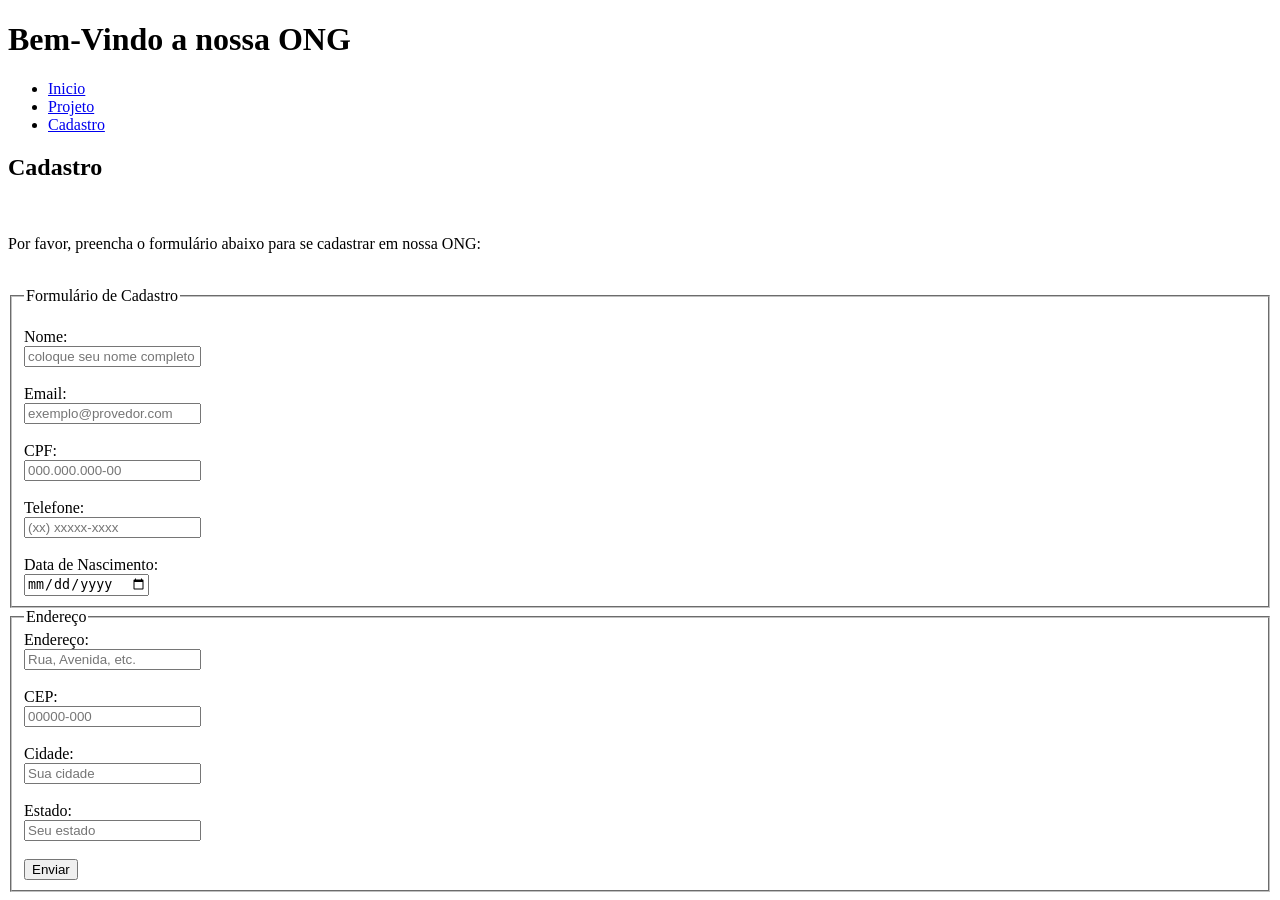
==== cadastro.html @ bfdf007a "Entrega experiencia pratica I" ====
<!DOCTYPE html>
<html lang="pt-br">

<head>
    <meta charset="UTF-8">
    <meta name="viewport" content="width=device-width, initial-scale=1.0">
    <title>Inicio</title>
    <link rel="stylesheet" href="css/styles.css">
</head>

<body>

    <header class="header">
        <h1>Bem-Vindo a nossa ONG</h1>
        <nav class="menu-horizontal">
            <ul class="menu-lista">
                <li><a class="menu-link" href="index.html">Inicio</a></li>
                <li><a class="menu-link" href="projeto.html">Projeto</a></li>
                <li><a class="menu-link" href="cadastro.html">Cadastro</a></li>
            </ul>
        </nav>
    </header>

    <main>
        <div class="produto-card">
            <h2>Cadastro</h2><br>
            <p>Por favor, preencha o formulário abaixo para se cadastrar em nossa ONG:</p><br>

            <form action="#" method="post" class="formulario">
                <fieldset>
                    <legend>Formulário de Cadastro</legend><br>
                    <label for="nome">Nome:</label><br>
                    <input type="text" class="campo" id="nome" name="nome" placeholder="coloque seu nome completo"
                        required><br><br>

                    <label for="email">Email:</label><br>
                    <input type="email" id="email" class="campo" name="email" placeholder="exemplo@provedor.com"
                        required><br><br>

                    <label for="cpf">CPF:</label><br>
                    <input type="text" id="cpf" name="cpf" class="campo" pattern="[0-9]{3}\.[0-9]{3}\.[0-9]{3}-[0-9]{2}"
                        placeholder="000.000.000-00" title="Formato: 000.000.000-00"><br><br>

                    <label for="telefone">Telefone:</label><br>
                    <input type="tel" class="campo" id="telefone" name="telefone"
                        pattern="\([0-9]{2}\) [0-9]{5}-[0-9]{4}" placeholder="(xx) xxxxx-xxxx"
                        title="Formato: (00) 00000-0000"><br><br>

                    <label for="nascimento">Data de Nascimento:</label><br>
                    <input type="date" id="nascimento" class="campo" name="nascimento">
                </fieldset>
                <fieldset>
                    <legend>Endereço</legend>

                    <label for="endereco">Endereço:</label><br>
                    <input type="text" id="endereco" name="endereco" placeholder="Rua, Avenida, etc." required
                        class="campo"><br><br>

                    <label for="cep">CEP:</label><br>
                    <input type="text" id="cep" name="cep" pattern="[0-9]{5}-[0-9]{3}" placeholder="00000-000"
                        title="Formato: 00000-000" class="campo"><br><br>

                    <label for="cidade">Cidade:</label><br>
                    <input type="text" id="cidade" name="cidade" placeholder="Sua cidade" required
                        class="campo"><br><br>

                    <label for="estado">Estado:</label> <br>
                    <input type="text" id="estado" name="estado" placeholder="Seu estado" required
                        class="campo"><br><br>

                    <input type="submit" value="Enviar" class="botao">
                </fieldset>
            </form>
        </div>
    </main>
</body>

</html>
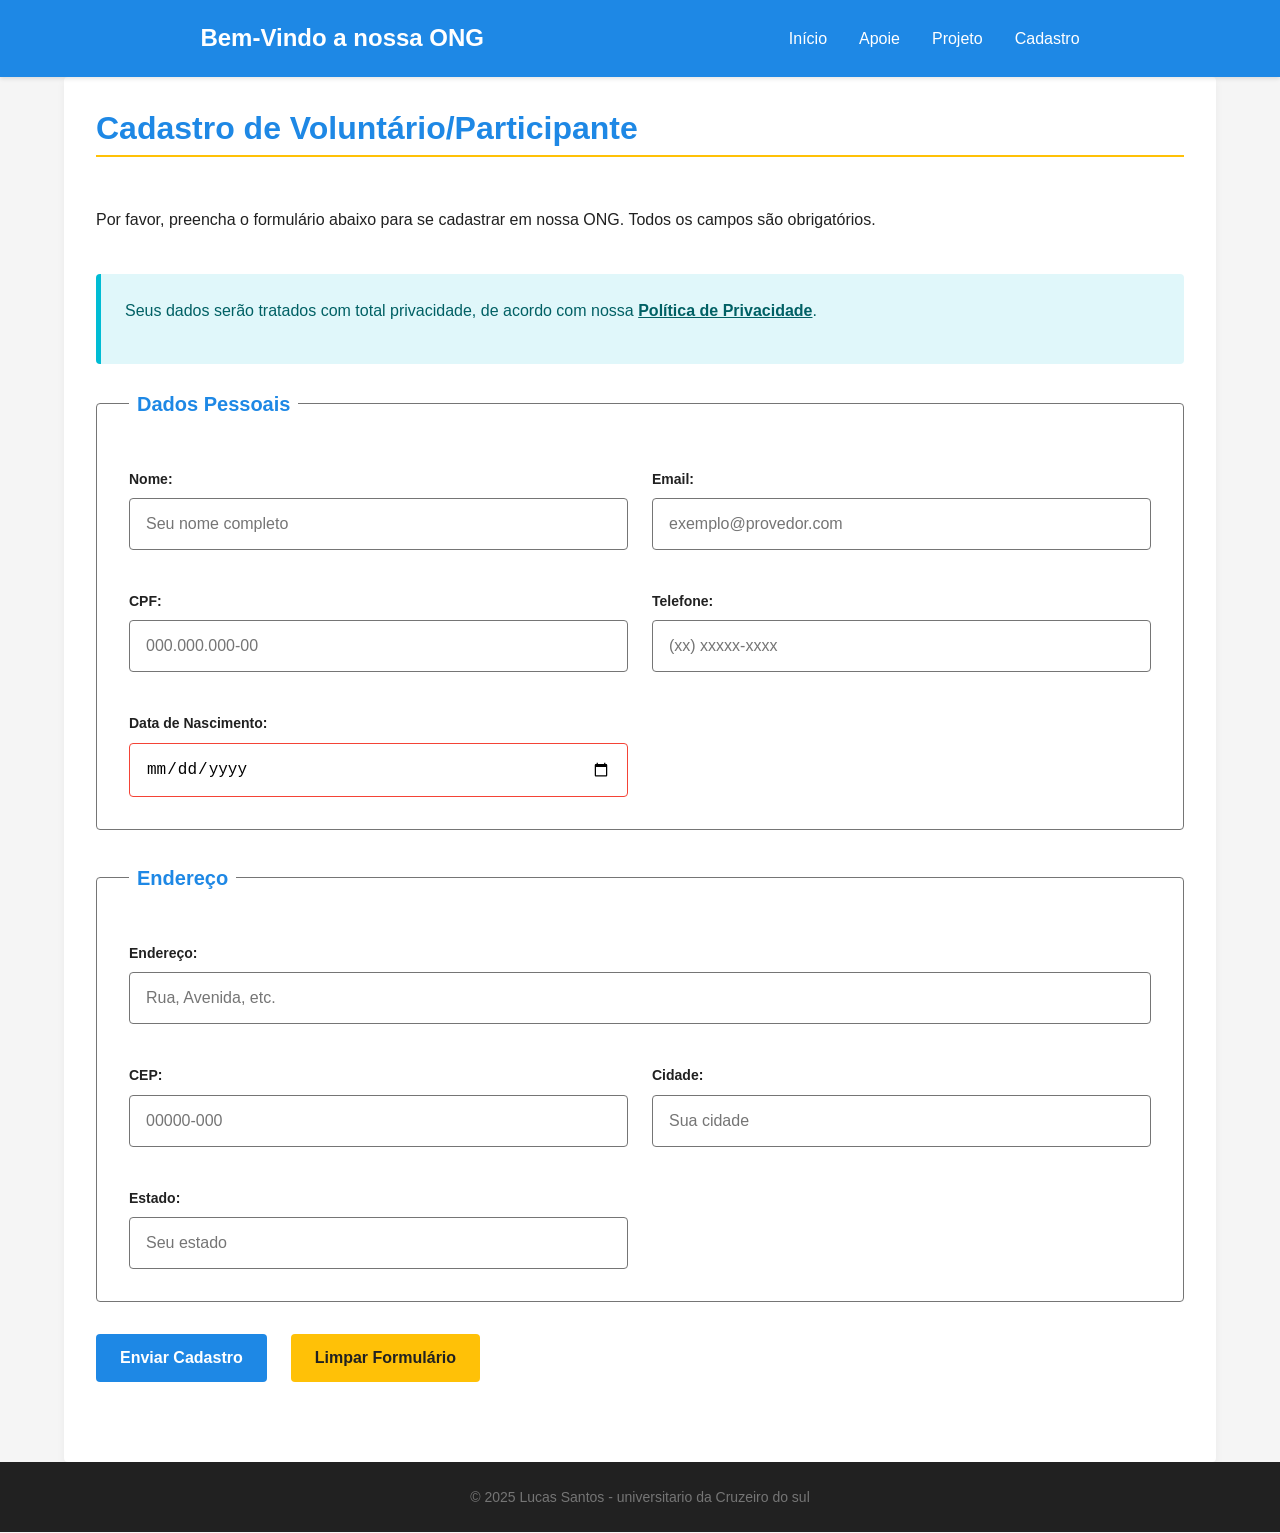
==== commit 2546a84b: "Submissão da Experiência Prática II" ====
--- a/cadastro.html
+++ b/cadastro.html
@@ -4,75 +4,125 @@
 <head>
     <meta charset="UTF-8">
     <meta name="viewport" content="width=device-width, initial-scale=1.0">
-    <title>Inicio</title>
+    <title>Cadastro</title>
     <link rel="stylesheet" href="css/styles.css">
+    <link rel="stylesheet" href="https://cdnjs.cloudflare.com/ajax/libs/font-awesome/6.0.0-beta3/css/all.min.css">
 </head>
 
 <body>
 
     <header class="header">
-        <h1>Bem-Vindo a nossa ONG</h1>
-        <nav class="menu-horizontal">
-            <ul class="menu-lista">
-                <li><a class="menu-link" href="index.html">Inicio</a></li>
-                <li><a class="menu-link" href="projeto.html">Projeto</a></li>
-                <li><a class="menu-link" href="cadastro.html">Cadastro</a></li>
-            </ul>
-        </nav>
+        <div class="container header-content">
+            <h1>Bem-Vindo a nossa ONG</h1>
+            
+            <input type="checkbox" id="menu-toggle" aria-controls="menu-horizontal-nav" aria-expanded="false" class="sr-only">
+            <label for="menu-toggle" class="hamburger-icon" aria-label="Abrir menu de navegação">
+                <i class="fas fa-bars"></i>
+            </label>
+
+            <nav class="menu-horizontal" id="menu-horizontal-nav">
+                <ul class="menu-lista">
+                    <li><a class="menu-link" href="index.html">Início</a></li>
+                    <li class="has-submenu">
+                        <a class="menu-link" href="#">Apoie</a>
+                        <ul class="submenu-lista">
+                            <li><a href="donate.html" class="menu-link">Doação</a></li>
+                            <li><a href="voluntario.html" class="menu-link">Voluntariado</a></li>
+                        </ul>
+                    </li>
+                    <li><a class="menu-link" href="projeto.html">Projeto</a></li>
+                    <li><a class="menu-link" href="cadastro.html">Cadastro</a></li>
+                </ul>
+            </nav>
+        </div>
     </header>
 
-    <main>
+    <main class="container">
         <div class="produto-card">
-            <h2>Cadastro</h2><br>
-            <p>Por favor, preencha o formulário abaixo para se cadastrar em nossa ONG:</p><br>
+            <h2>Cadastro de Voluntário/Participante</h2><br>
+            <p>Por favor, preencha o formulário abaixo para se cadastrar em nossa ONG. Todos os campos são obrigatórios.</p><br>
+            
+            <div class="alert alert-info mb-lg">
+                <p>Seus dados serão tratados com total privacidade, de acordo com nossa <a href="politicaprivacidade.html" class="alert-link">Política de Privacidade</a>.</p>
+            </div>
 
-            <form action="#" method="post" class="formulario">
-                <fieldset>
-                    <legend>Formulário de Cadastro</legend><br>
-                    <label for="nome">Nome:</label><br>
-                    <input type="text" class="campo" id="nome" name="nome" placeholder="coloque seu nome completo"
-                        required><br><br>
+            <form action="#" method="post" class="formulario" novalidate>
+                <fieldset class="grid-12-col">
+                    <legend>Dados Pessoais</legend>
+                    
+                    <div class="col-span-12 col-span-md-6 col-span-lg-4">
+                        <label for="nome">Nome:</label>
+                        <input type="text" class="campo" id="nome" name="nome" placeholder="Seu nome completo" required minlength="3">
+                    </div>
 
-                    <label for="email">Email:</label><br>
-                    <input type="email" id="email" class="campo" name="email" placeholder="exemplo@provedor.com"
-                        required><br><br>
+                    <div class="col-span-12 col-span-md-6 col-span-lg-4">
+                        <label for="email">Email:</label>
+                        <input type="email" id="email" class="campo" name="email" placeholder="exemplo@provedor.com" required>
+                    </div>
 
-                    <label for="cpf">CPF:</label><br>
-                    <input type="text" id="cpf" name="cpf" class="campo" pattern="[0-9]{3}\.[0-9]{3}\.[0-9]{3}-[0-9]{2}"
-                        placeholder="000.000.000-00" title="Formato: 000.000.000-00"><br><br>
+                    <div class="col-span-12 col-span-md-6 col-span-lg-4">
+                        <label for="cpf">CPF:</label>
+                        <input type="text" id="cpf" name="cpf" class="campo" pattern="\d{3}\.\d{3}\.\d{3}-\d{2}"
+                            placeholder="000.000.000-00" title="Formato: 000.000.000-00" required>
+                    </div>
 
-                    <label for="telefone">Telefone:</label><br>
-                    <input type="tel" class="campo" id="telefone" name="telefone"
-                        pattern="\([0-9]{2}\) [0-9]{5}-[0-9]{4}" placeholder="(xx) xxxxx-xxxx"
-                        title="Formato: (00) 00000-0000"><br><br>
+                    <div class="col-span-12 col-span-md-6 col-span-lg-4">
+                        <label for="telefone">Telefone:</label>
+                        <input type="tel" class="campo" id="telefone" name="telefone"
+                            pattern="\([0-9]{2}\) [0-9]{5}-[0-9]{4}" placeholder="(xx) xxxxx-xxxx"
+                            title="Formato: (00) 00000-0000">
+                    </div>
 
-                    <label for="nascimento">Data de Nascimento:</label><br>
-                    <input type="date" id="nascimento" class="campo" name="nascimento">
+                    <div class="col-span-12 col-span-md-6 col-span-lg-4">
+                        <label for="nascimento">Data de Nascimento:</label>
+                        <input type="date" id="nascimento" class="campo" name="nascimento" required>
+                    </div>
                 </fieldset>
-                <fieldset>
+                
+                <fieldset class="grid-12-col">
                     <legend>Endereço</legend>
 
-                    <label for="endereco">Endereço:</label><br>
-                    <input type="text" id="endereco" name="endereco" placeholder="Rua, Avenida, etc." required
-                        class="campo"><br><br>
+                    <div class="col-span-12 col-span-lg-6">
+                        <label for="endereco">Endereço:</label>
+                        <input type="text" id="endereco" name="endereco" placeholder="Rua, Avenida, etc." required
+                            class="campo">
+                    </div>
 
-                    <label for="cep">CEP:</label><br>
-                    <input type="text" id="cep" name="cep" pattern="[0-9]{5}-[0-9]{3}" placeholder="00000-000"
-                        title="Formato: 00000-000" class="campo"><br><br>
+                    <div class="col-span-12 col-span-md-6 col-span-lg-3">
+                        <label for="cep">CEP:</label>
+                        <input type="text" id="cep" name="cep" pattern="[0-9]{5}-[0-9]{3}" placeholder="00000-000"
+                            title="Formato: 00000-000" class="campo" required>
+                    </div>
 
-                    <label for="cidade">Cidade:</label><br>
-                    <input type="text" id="cidade" name="cidade" placeholder="Sua cidade" required
-                        class="campo"><br><br>
+                    <div class="col-span-12 col-span-md-6 col-span-lg-3">
+                        <label for="cidade">Cidade:</label>
+                        <input type="text" id="cidade" name="cidade" placeholder="Sua cidade" required
+                            class="campo">
+                    </div>
 
-                    <label for="estado">Estado:</label> <br>
-                    <input type="text" id="estado" name="estado" placeholder="Seu estado" required
-                        class="campo"><br><br>
-
-                    <input type="submit" value="Enviar" class="botao">
+                    <div class="col-span-12 col-span-md-6 col-span-lg-3">
+                        <label for="estado">Estado:</label>
+                        <input type="text" id="estado" name="estado" placeholder="Seu estado" required
+                            class="campo">
+                    </div>
                 </fieldset>
+                
+                <div class="form-actions">
+                    <input type="submit" value="Enviar Cadastro" class="botao">
+                    <button type="reset" class="botao botao-secondary">Limpar Formulário</button>
+                </div>
             </form>
         </div>
     </main>
+    <footer>
+        <p>&copy; 2025 Lucas Santos - universitario da Cruzeiro do sul</p>
+    </footer>
+    <script>
+        const menuToggle = document.getElementById('menu-toggle');
+        menuToggle.addEventListener('change', function() {
+            this.setAttribute('aria-expanded', this.checked);
+        });
+    </script>
 </body>
 
 </html>
--- a/css/styles.css
+++ b/css/styles.css
@@ -0,0 +1,17 @@
+/* ========================================================= */
+/* Arquivo Principal: Importação Modular de CSS */
+/* ========================================================= */
+
+/* Base e Variáveis do Design System */
+@import url('base/_variables.css');
+@import url('base/_reset.css');
+
+/* Layouts e Estrutura */
+@import url('layout/_grid.css');
+@import url('layout/_header.css');
+
+/* Componentes de Interface */
+@import url('components/_buttons.css');
+@import url('components/_cards.css');
+@import url('components/_forms.css');
+@import url('components/_utility.css');
